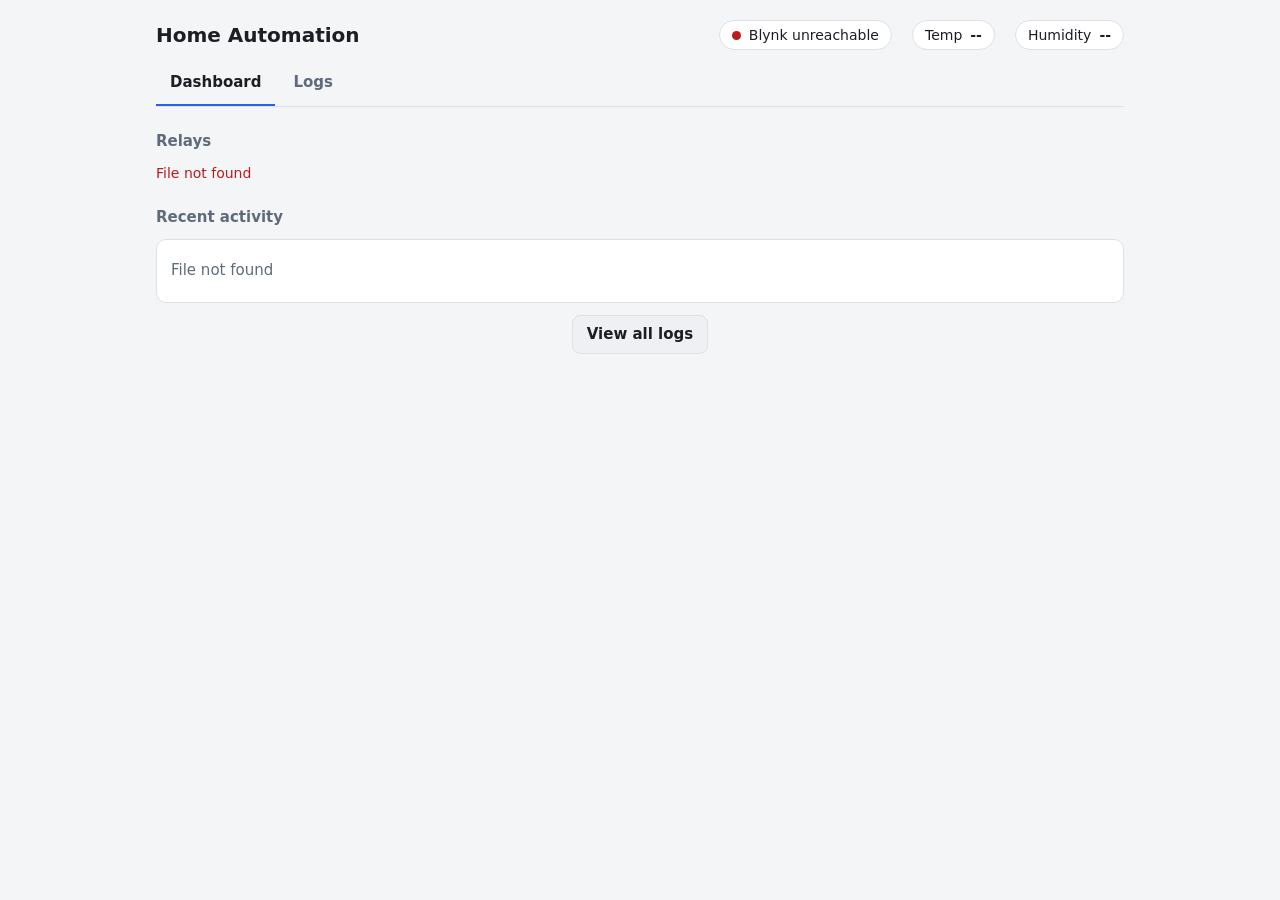
==== nas-logger/static/index.html @ b8eadbe3 "Add web app with dashboard and log browser Serves a dashboard (controller status, temperature, humid" ====
<!doctype html>
<html lang="en">
<head>
<meta charset="utf-8">
<meta name="viewport" content="width=device-width, initial-scale=1">
<title>Home Automation</title>
<style>
  :root {
    --bg: #f4f5f7; --surface: #ffffff; --surface-2: #eef0f3; --border: #dde1e6;
    --text: #1b1f24; --muted: #5f6b7a; --accent: #2563eb; --accent-text: #ffffff;
    --ok: #15803d; --bad: #b91c1c; --warn: #a16207;
    --relay: #2563eb; --network: #a16207; --system: #7c3aed;
  }
  @media (prefers-color-scheme: dark) {
    :root {
      --bg: #0f1216; --surface: #171b21; --surface-2: #1f252d; --border: #2c333d;
      --text: #e6e9ed; --muted: #95a1af; --accent: #3b82f6; --accent-text: #ffffff;
      --ok: #4ade80; --bad: #f87171; --warn: #facc15;
      --relay: #60a5fa; --network: #facc15; --system: #c4b5fd;
    }
  }
  * { box-sizing: border-box; }
  body { margin: 0; background: var(--bg); color: var(--text);
         font: 15px/1.45 system-ui, -apple-system, "Segoe UI", Roboto, sans-serif; }
  .wrap { max-width: 1000px; margin: 0 auto; padding: 0 16px 48px; }

  header { display: flex; flex-wrap: wrap; align-items: center; gap: 12px 20px; padding: 20px 0 12px; }
  header h1 { font-size: 20px; margin: 0; margin-right: auto; }
  .pill { display: inline-flex; align-items: center; gap: 8px; padding: 4px 12px; border-radius: 999px;
          background: var(--surface); border: 1px solid var(--border); font-size: 14px; }
  .dot { width: 9px; height: 9px; border-radius: 50%; background: var(--muted); flex: none; }
  .dot.ok { background: var(--ok); } .dot.bad { background: var(--bad); }
  .reading { font-variant-numeric: tabular-nums; font-weight: 600; }

  nav { display: flex; gap: 4px; border-bottom: 1px solid var(--border); margin-bottom: 20px; }
  nav button { background: none; border: 0; border-bottom: 2px solid transparent; color: var(--muted);
               padding: 10px 14px; font: inherit; font-weight: 600; cursor: pointer; }
  nav button[aria-selected="true"] { color: var(--text); border-bottom-color: var(--accent); }

  h2 { font-size: 15px; margin: 24px 0 10px; color: var(--muted); font-weight: 600; }
  .note { color: var(--muted); font-size: 14px; margin: 0 0 12px; }
  .error { color: var(--bad); }

  .grid { display: grid; grid-template-columns: repeat(auto-fill, minmax(200px, 1fr)); gap: 12px; }
  .card { background: var(--surface); border: 1px solid var(--border); border-radius: 10px; padding: 14px;
          display: flex; flex-direction: column; gap: 10px; }
  .card .top { display: flex; justify-content: space-between; align-items: baseline; gap: 8px; }
  .card .name { font-weight: 600; }
  .card .kind { color: var(--muted); font-size: 13px; }
  .state { font-size: 13px; font-weight: 600; color: var(--muted); }
  .state.on { color: var(--ok); }

  button.btn, a.btn { background: var(--surface-2); color: var(--text); border: 1px solid var(--border);
          border-radius: 8px; padding: 8px 14px; font: inherit; font-weight: 600; cursor: pointer;
          text-decoration: none; text-align: center; white-space: nowrap; }
  button.btn.primary { background: var(--accent); border-color: var(--accent); color: var(--accent-text); }
  button.btn:disabled, a.btn[aria-disabled="true"] { opacity: .45; cursor: not-allowed; pointer-events: none; }

  .toolbar { display: flex; flex-wrap: wrap; gap: 8px; margin-bottom: 12px; }
  .toolbar input, .toolbar select { background: var(--surface); color: var(--text); border: 1px solid var(--border);
          border-radius: 8px; padding: 8px 10px; font: inherit; min-width: 0; }
  .toolbar input[type="search"] { flex: 1 1 200px; }
  .toolbar .spacer { flex: 1 0 0; }

  .log { background: var(--surface); border: 1px solid var(--border); border-radius: 10px; overflow: hidden; }
  .log .day { padding: 8px 14px; background: var(--surface-2); font-size: 13px; font-weight: 600; color: var(--muted);
              border-top: 1px solid var(--border); }
  .log .day:first-child { border-top: 0; }
  .log .row { display: flex; gap: 12px; padding: 8px 14px; border-top: 1px solid var(--border); align-items: baseline; }
  .log .day + .row { border-top: 0; }
  .log .time { font-variant-numeric: tabular-nums; color: var(--muted); font-size: 14px; flex: none; }
  .log .text { overflow-wrap: anywhere; }
  .log .row .dot { align-self: center; }
  .dot.relay { background: var(--relay); } .dot.network { background: var(--network); } .dot.system { background: var(--system); }
  .log .empty { padding: 20px 14px; color: var(--muted); }
  .more { display: flex; justify-content: center; margin-top: 12px; }
  .legend { display: flex; flex-wrap: wrap; gap: 14px; font-size: 13px; color: var(--muted); margin: 10px 0 0; }
  .legend span { display: inline-flex; align-items: center; gap: 6px; }
  [hidden] { display: none !important; }
</style>
</head>
<body>
<div class="wrap">
  <header>
    <h1>Home Automation</h1>
    <span class="pill"><span id="statusDot" class="dot"></span><span id="statusText">Loading…</span></span>
    <span class="pill">Temp <span id="temp" class="reading">--</span></span>
    <span class="pill">Humidity <span id="hum" class="reading">--</span></span>
  </header>

  <nav role="tablist">
    <button role="tab" id="tabDash" aria-selected="true" data-panel="dash">Dashboard</button>
    <button role="tab" id="tabLogs" aria-selected="false" data-panel="logs">Logs</button>
  </nav>

  <section id="dash">
    <h2>Relays</h2>
    <p id="relayNote" class="note" hidden></p>
    <div id="relays" class="grid"></div>

    <h2>Recent activity</h2>
    <div id="recent" class="log"></div>
    <div class="more"><button class="btn" id="viewAll">View all logs</button></div>
  </section>

  <section id="logs" hidden>
    <div class="toolbar">
      <select id="day" aria-label="Day"><option value="">All days</option></select>
      <select id="kind" aria-label="Event type">
        <option value="">All events</option>
        <option value="relay">Relays</option>
        <option value="network">Network</option>
        <option value="system">System</option>
      </select>
      <input id="q" type="search" placeholder="Search, e.g. Relay 5 or IR remote" aria-label="Search">
    </div>
    <div class="toolbar">
      <span id="count" class="note" style="margin:0;align-self:center"></span>
      <span class="spacer"></span>
      <a class="btn" id="dlDay" aria-disabled="true">Download day (.txt)</a>
      <a class="btn" href="api/logs.zip">Download all (.zip)</a>
    </div>
    <div id="entries" class="log"></div>
    <div class="more"><button class="btn" id="more" hidden>Load more</button></div>
    <div class="legend">
      <span><span class="dot relay"></span>Relay</span>
      <span><span class="dot network"></span>Network</span>
      <span><span class="dot system"></span>System</span>
    </div>
  </section>
</div>

<script>
const $ = (s) => document.querySelector(s);
const PAGE = 200;

async function api(path, options) {
  const r = await fetch(path, options);
  const body = await r.json().catch(() => ({}));
  if (!r.ok) throw new Error(body.error || r.statusText);
  return body;
}

function el(tag, cls, text) {
  const e = document.createElement(tag);
  if (cls) e.className = cls;
  if (text != null) e.textContent = text;
  return e;
}

function fmtDay(day) {
  const d = new Date(day + "T00:00:00");
  return d.toLocaleDateString(undefined, { weekday: "short", year: "numeric", month: "short", day: "numeric" });
}

// ---------- Tabs ----------
function showTab(panel) {
  for (const b of document.querySelectorAll("nav button")) {
    const on = b.dataset.panel === panel;
    b.setAttribute("aria-selected", on);
    $("#" + b.dataset.panel).hidden = !on;
  }
  if (panel === "logs") loadEntries(true);
  try { localStorage.setItem("tab", panel); } catch (_) {}
}
for (const b of document.querySelectorAll("nav button")) b.onclick = () => showTab(b.dataset.panel);
$("#viewAll").onclick = () => showTab("logs");

// ---------- Log rendering ----------
function renderEntries(container, entries, append) {
  if (!append) container.replaceChildren();
  let lastDay = container.dataset.lastDay || "";
  if (!append) lastDay = "";
  for (const e of entries) {
    const [day, time] = e.time.split(" ");
    if (day !== lastDay) {
      container.append(el("div", "day", fmtDay(day)));
      lastDay = day;
    }
    const row = el("div", "row");
    row.append(el("span", "dot " + e.kind), el("span", "time", time), el("span", "text", e.text));
    container.append(row);
  }
  container.dataset.lastDay = lastDay;
  if (!container.children.length) container.append(el("div", "empty", "No log entries."));
}

// ---------- Dashboard ----------
let status = null;

async function loadStatus() {
  try {
    status = await api("api/status");
  } catch (err) {
    status = { blynk: true, online: false, error: err.message };
  }
  renderStatus();
}

function renderStatus() {
  const s = status;
  const dot = $("#statusDot"), text = $("#statusText"), note = $("#relayNote");
  dot.className = "dot";
  note.hidden = true;
  note.classList.remove("error");

  if (!s.blynk) {
    text.textContent = "Logs only";
    note.textContent = "Set BLYNK_TOKEN on the server to show relays and readings and control them from here.";
    note.hidden = false;
  } else if (s.error) {
    dot.classList.add("bad");
    text.textContent = "Blynk unreachable";
    note.textContent = s.error;
    note.classList.add("error");
    note.hidden = false;
  } else {
    dot.classList.add(s.online ? "ok" : "bad");
    text.textContent = s.online ? "Controller online" : "Controller offline";
    if (!s.online) {
      note.textContent = "The controller is offline, so relays can only be switched locally. States shown are the last known.";
      note.hidden = false;
    }
  }
  $("#temp").textContent = s.temperature != null ? s.temperature.toFixed(1) + " °C" : "--";
  $("#hum").textContent = s.humidity != null ? Math.round(s.humidity) + " %" : "--";

  const grid = $("#relays");
  grid.replaceChildren();
  grid.hidden = !s.relays;
  if (!s.relays) return;
  const canControl = s.online && !s.error;

  for (const r of s.relays) {
    const card = el("div", "card");
    const top = el("div", "top");
    top.append(el("span", "name", r.name), el("span", "kind", r.momentary ? "Pulse 1 s" : "On / off"));
    card.append(top);

    if (r.momentary) {
      const btn = el("button", "btn primary", "Pulse");
      btn.disabled = !canControl;
      btn.onclick = () => relayAction(btn, r, {}, "Sent");
      card.append(btn);
    } else {
      card.append(el("span", "state" + (r.on ? " on" : ""), r.on ? "ON" : "OFF"));
      const btn = el("button", "btn" + (r.on ? "" : " primary"), r.on ? "Turn off" : "Turn on");
      btn.disabled = !canControl;
      btn.onclick = () => relayAction(btn, r, { on: !r.on }, r.on ? "Turned off" : "Turned on");
      card.append(btn);
    }
    grid.append(card);
  }
}

async function relayAction(btn, relay, body, doneText) {
  const label = btn.textContent;
  btn.disabled = true;
  btn.textContent = "Sending…";
  try {
    await api("api/relay/" + relay.n, {
      method: "POST", headers: { "Content-Type": "application/json" }, body: JSON.stringify(body),
    });
    btn.textContent = doneText;
    if (!relay.momentary) relay.on = body.on;
    setTimeout(() => { renderStatus(); loadRecent(); }, 1200);
  } catch (err) {
    btn.textContent = label;
    btn.disabled = false;
    alert(relay.name + ": " + err.message);
  }
}

async function loadRecent() {
  try {
    const r = await api("api/entries?limit=15");
    renderEntries($("#recent"), r.entries, false);
  } catch (err) {
    $("#recent").replaceChildren(el("div", "empty error", err.message));
  }
}

// ---------- Logs ----------
let offset = 0;
let requestId = 0;

async function loadDays() {
  const days = await api("api/days").catch(() => []);
  const sel = $("#day");
  const current = sel.value;
  sel.replaceChildren(el("option", null, "All days"));
  sel.firstChild.value = "";
  for (const d of days) {
    const o = el("option", null, fmtDay(d.day));
    o.value = d.day;
    sel.append(o);
  }
  sel.value = current;
}

async function loadEntries(reset) {
  if (reset) offset = 0;
  const id = ++requestId;
  const params = new URLSearchParams({ offset, limit: PAGE });
  const day = $("#day").value, kind = $("#kind").value, q = $("#q").value.trim();
  if (day) params.set("day", day);
  if (kind) params.set("kind", kind);
  if (q) params.set("q", q);

  const dl = $("#dlDay");
  dl.setAttribute("aria-disabled", !day);
  if (day) dl.href = "api/logs/" + day + ".txt"; else dl.removeAttribute("href");

  try {
    const r = await api("api/entries?" + params);
    if (id !== requestId) return;  // a newer filter is already loading
    renderEntries($("#entries"), r.entries, !reset);
    offset += r.entries.length;
    $("#count").textContent = r.total === 1 ? "1 entry" : r.total.toLocaleString() + " entries";
    $("#more").hidden = offset >= r.total;
  } catch (err) {
    if (id !== requestId) return;
    $("#entries").replaceChildren(el("div", "empty error", err.message));
    $("#more").hidden = true;
  }
}

let searchTimer;
$("#q").oninput = () => { clearTimeout(searchTimer); searchTimer = setTimeout(() => loadEntries(true), 250); };
$("#day").onchange = () => loadEntries(true);
$("#kind").onchange = () => loadEntries(true);
$("#more").onclick = () => loadEntries(false);

// ---------- Start ----------
loadStatus();
loadRecent();
loadDays();
let savedTab = "dash";
try { savedTab = localStorage.getItem("tab") || "dash"; } catch (_) {}
showTab(savedTab === "logs" ? "logs" : "dash");

// Refresh while the page is visible; the server caches Blynk for 10 s
setInterval(() => {
  if (document.hidden) return;
  loadStatus();
  loadRecent();
}, 15000);
setInterval(() => { if (!document.hidden) loadDays(); }, 60000);
</script>
</body>
</html>
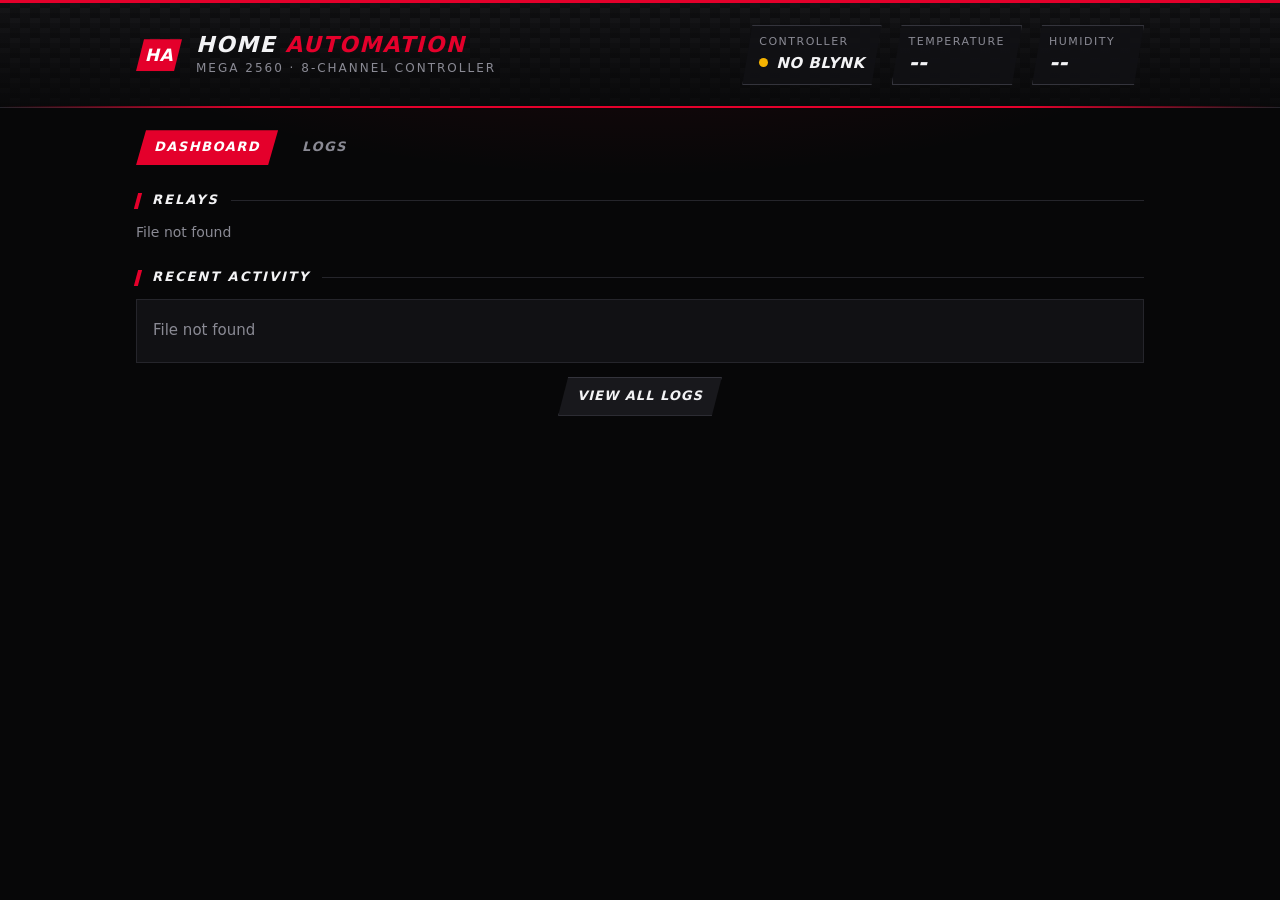
==== commit 867e29ee: "Restyle web app with a black and red theme and add a login page Carbon fibre and racing-red styling " ====
--- a/nas-logger/static/index.html
+++ b/nas-logger/static/index.html
@@ -4,93 +4,113 @@
 <meta charset="utf-8">
 <meta name="viewport" content="width=device-width, initial-scale=1">
 <title>Home Automation</title>
+<link rel="stylesheet" href="style.css">
 <style>
-  :root {
-    --bg: #f4f5f7; --surface: #ffffff; --surface-2: #eef0f3; --border: #dde1e6;
-    --text: #1b1f24; --muted: #5f6b7a; --accent: #2563eb; --accent-text: #ffffff;
-    --ok: #15803d; --bad: #b91c1c; --warn: #a16207;
-    --relay: #2563eb; --network: #a16207; --system: #7c3aed;
-  }
-  @media (prefers-color-scheme: dark) {
-    :root {
-      --bg: #0f1216; --surface: #171b21; --surface-2: #1f252d; --border: #2c333d;
-      --text: #e6e9ed; --muted: #95a1af; --accent: #3b82f6; --accent-text: #ffffff;
-      --ok: #4ade80; --bad: #f87171; --warn: #facc15;
-      --relay: #60a5fa; --network: #facc15; --system: #c4b5fd;
-    }
-  }
-  * { box-sizing: border-box; }
-  body { margin: 0; background: var(--bg); color: var(--text);
-         font: 15px/1.45 system-ui, -apple-system, "Segoe UI", Roboto, sans-serif; }
-  .wrap { max-width: 1000px; margin: 0 auto; padding: 0 16px 48px; }
-
-  header { display: flex; flex-wrap: wrap; align-items: center; gap: 12px 20px; padding: 20px 0 12px; }
-  header h1 { font-size: 20px; margin: 0; margin-right: auto; }
-  .pill { display: inline-flex; align-items: center; gap: 8px; padding: 4px 12px; border-radius: 999px;
-          background: var(--surface); border: 1px solid var(--border); font-size: 14px; }
-  .dot { width: 9px; height: 9px; border-radius: 50%; background: var(--muted); flex: none; }
-  .dot.ok { background: var(--ok); } .dot.bad { background: var(--bad); }
-  .reading { font-variant-numeric: tabular-nums; font-weight: 600; }
-
-  nav { display: flex; gap: 4px; border-bottom: 1px solid var(--border); margin-bottom: 20px; }
-  nav button { background: none; border: 0; border-bottom: 2px solid transparent; color: var(--muted);
-               padding: 10px 14px; font: inherit; font-weight: 600; cursor: pointer; }
-  nav button[aria-selected="true"] { color: var(--text); border-bottom-color: var(--accent); }
-
-  h2 { font-size: 15px; margin: 24px 0 10px; color: var(--muted); font-weight: 600; }
+  .wrap { max-width: 1040px; margin: 0 auto; padding: 0 16px 48px; }
+
+  /* Header */
+  .hero { border-bottom: 1px solid var(--border); position: relative; }
+  .hero::after { content: ""; position: absolute; left: 0; right: 0; bottom: -1px; height: 2px;
+                 background: linear-gradient(90deg, transparent, var(--red) 20%, var(--red) 80%, transparent); }
+  .hero-shade { background: linear-gradient(180deg, rgba(7,7,8,.35), rgba(7,7,8,.85)); }
+  .hero .wrap { display: flex; flex-wrap: wrap; align-items: center; gap: 16px 24px; padding-top: 22px; padding-bottom: 22px; }
+  .brand { display: flex; align-items: center; gap: 14px; margin-right: auto; }
+  .gauges { display: flex; flex-wrap: wrap; gap: 10px; }
+  .gauge { background: rgba(17,17,20,.85); border: 1px solid var(--border-hi); padding: 8px 16px; min-width: 112px;
+           clip-path: polygon(var(--cut) 0, 100% 0, calc(100% - var(--cut)) 100%, 0 100%); }
+  .gauge .label { font-size: 11px; letter-spacing: 1.5px; text-transform: uppercase; color: var(--muted); }
+  .gauge .value { font-size: 22px; font-weight: 800; font-style: italic; font-variant-numeric: tabular-nums; line-height: 1.2; }
+  .gauge .value small { font-size: 13px; color: var(--muted); font-weight: 600; margin-left: 2px; }
+  .gauge .status { display: flex; align-items: center; gap: 8px; font-size: 15px; font-weight: 700; font-style: italic;
+                   text-transform: uppercase; letter-spacing: .5px; line-height: 1.2; margin-top: 4px; }
+  .logout { margin: 0; }
+
+  /* Tabs */
+  nav { display: flex; gap: 6px; margin: 22px 0 6px; }
+  nav button { background: none; border: 0; color: var(--muted); padding: 8px 18px; font: inherit; font-weight: 800;
+               font-style: italic; text-transform: uppercase; letter-spacing: 1.5px; font-size: 13px; cursor: pointer;
+               clip-path: polygon(var(--cut) 0, 100% 0, calc(100% - var(--cut)) 100%, 0 100%); }
+  nav button:hover { color: var(--text); }
+  nav button[aria-selected="true"] { color: #fff; background: var(--red); }
+
+  h2 { display: flex; align-items: center; gap: 12px; font-size: 13px; margin: 26px 0 12px; color: var(--text);
+       font-weight: 800; font-style: italic; text-transform: uppercase; letter-spacing: 2px; }
+  h2::before { content: ""; width: 4px; height: 16px; background: var(--red); transform: skewX(-15deg); }
+  h2::after { content: ""; flex: 1; height: 1px; background: var(--border); }
   .note { color: var(--muted); font-size: 14px; margin: 0 0 12px; }
-  .error { color: var(--bad); }
-
-  .grid { display: grid; grid-template-columns: repeat(auto-fill, minmax(200px, 1fr)); gap: 12px; }
-  .card { background: var(--surface); border: 1px solid var(--border); border-radius: 10px; padding: 14px;
-          display: flex; flex-direction: column; gap: 10px; }
-  .card .top { display: flex; justify-content: space-between; align-items: baseline; gap: 8px; }
-  .card .name { font-weight: 600; }
-  .card .kind { color: var(--muted); font-size: 13px; }
-  .state { font-size: 13px; font-weight: 600; color: var(--muted); }
-  .state.on { color: var(--ok); }
-
-  button.btn, a.btn { background: var(--surface-2); color: var(--text); border: 1px solid var(--border);
-          border-radius: 8px; padding: 8px 14px; font: inherit; font-weight: 600; cursor: pointer;
-          text-decoration: none; text-align: center; white-space: nowrap; }
-  button.btn.primary { background: var(--accent); border-color: var(--accent); color: var(--accent-text); }
-  button.btn:disabled, a.btn[aria-disabled="true"] { opacity: .45; cursor: not-allowed; pointer-events: none; }
-
+
+  /* Relay cards */
+  .grid { display: grid; grid-template-columns: repeat(auto-fill, minmax(220px, 1fr)); gap: 12px; }
+  .card { position: relative; background: linear-gradient(160deg, var(--surface-2), var(--surface) 60%);
+          border: 1px solid var(--border); padding: 14px 16px 16px; display: flex; flex-direction: column; gap: 12px;
+          overflow: hidden; transition: border-color .2s, box-shadow .2s; }
+  .card::before { content: ""; position: absolute; top: 0; left: 0; width: 42px; height: 3px; background: var(--border-hi); }
+  .card:hover { border-color: var(--border-hi); }
+  .card.on { border-color: rgba(228,0,43,.6); box-shadow: 0 0 0 1px rgba(228,0,43,.25), 0 8px 30px -10px var(--red-glow); }
+  .card.on::before, .card.momentary::before { background: var(--red); }
+  .card .num { position: absolute; right: 12px; top: 4px; font-size: 40px; font-weight: 900; font-style: italic;
+               color: rgba(255,255,255,.04); line-height: 1; pointer-events: none; }
+  .card .name { font-weight: 700; font-size: 16px; }
+  .card .kind { color: var(--muted); font-size: 11px; letter-spacing: 1.5px; text-transform: uppercase; margin-top: 2px; }
+  .card .row2 { display: flex; align-items: center; justify-content: space-between; gap: 10px; }
+  .led { display: inline-flex; align-items: center; gap: 8px; font-size: 13px; font-weight: 800; font-style: italic; letter-spacing: 1px; color: var(--muted); }
+  .led::before { content: ""; width: 10px; height: 10px; border-radius: 50%; background: #2c2c33; box-shadow: inset 0 1px 2px rgba(0,0,0,.6); }
+  .led.on { color: var(--red-hi); }
+  .led.on::before { background: var(--red-hi); box-shadow: 0 0 10px var(--red), 0 0 2px #fff inset; }
+  .card .btn { flex: 1; }
+  .card .row2 .btn { flex: 0 0 auto; min-width: 116px; }
+
+  /* Logs */
   .toolbar { display: flex; flex-wrap: wrap; gap: 8px; margin-bottom: 12px; }
-  .toolbar input, .toolbar select { background: var(--surface); color: var(--text); border: 1px solid var(--border);
-          border-radius: 8px; padding: 8px 10px; font: inherit; min-width: 0; }
-  .toolbar input[type="search"] { flex: 1 1 200px; }
+  .toolbar input[type="search"] { flex: 1 1 220px; }
   .toolbar .spacer { flex: 1 0 0; }
-
-  .log { background: var(--surface); border: 1px solid var(--border); border-radius: 10px; overflow: hidden; }
-  .log .day { padding: 8px 14px; background: var(--surface-2); font-size: 13px; font-weight: 600; color: var(--muted);
-              border-top: 1px solid var(--border); }
+  .count { color: var(--muted); font-size: 13px; letter-spacing: 1px; text-transform: uppercase; align-self: center; }
+  .log { background: var(--surface); border: 1px solid var(--border); }
+  .log .day { padding: 8px 16px; background: #0c0c0e; font-size: 12px; font-weight: 800; font-style: italic; color: var(--muted);
+              text-transform: uppercase; letter-spacing: 1.5px; border-top: 1px solid var(--border); border-left: 3px solid var(--red); }
   .log .day:first-child { border-top: 0; }
-  .log .row { display: flex; gap: 12px; padding: 8px 14px; border-top: 1px solid var(--border); align-items: baseline; }
+  .log .row { display: flex; gap: 14px; padding: 9px 16px; border-top: 1px solid #1c1c21; align-items: baseline; }
+  .log .row:hover { background: var(--surface-2); }
   .log .day + .row { border-top: 0; }
-  .log .time { font-variant-numeric: tabular-nums; color: var(--muted); font-size: 14px; flex: none; }
+  .log .time { font-variant-numeric: tabular-nums; color: var(--muted); font-size: 13px; flex: none; font-family: ui-monospace, Consolas, monospace; }
   .log .text { overflow-wrap: anywhere; }
   .log .row .dot { align-self: center; }
-  .dot.relay { background: var(--relay); } .dot.network { background: var(--network); } .dot.system { background: var(--system); }
-  .log .empty { padding: 20px 14px; color: var(--muted); }
-  .more { display: flex; justify-content: center; margin-top: 12px; }
-  .legend { display: flex; flex-wrap: wrap; gap: 14px; font-size: 13px; color: var(--muted); margin: 10px 0 0; }
+  .dot.relay { background: var(--relay); box-shadow: 0 0 6px var(--red); }
+  .dot.network { background: var(--network); } .dot.system { background: var(--system); }
+  .log .empty { padding: 20px 16px; color: var(--muted); }
+  .more { display: flex; justify-content: center; margin-top: 14px; }
+  .legend { display: flex; flex-wrap: wrap; gap: 16px; font-size: 12px; color: var(--muted); margin: 12px 0 0; letter-spacing: 1px; text-transform: uppercase; }
   .legend span { display: inline-flex; align-items: center; gap: 6px; }
-  [hidden] { display: none !important; }
 </style>
 </head>
 <body>
+<header class="hero carbon">
+  <div class="hero-shade">
+    <div class="wrap">
+      <div class="brand">
+        <span class="badge">HA</span>
+        <div>
+          <h1 class="title">Home <em>Automation</em></h1>
+          <div class="subtitle">Mega 2560 · 8-channel controller</div>
+        </div>
+      </div>
+      <div class="gauges">
+        <div class="gauge"><div class="label">Controller</div>
+          <div class="status"><span id="statusDot" class="dot"></span><span id="statusText">Loading</span></div></div>
+        <div class="gauge"><div class="label">Temperature</div><div class="value" id="temp">--</div></div>
+        <div class="gauge"><div class="label">Humidity</div><div class="value" id="hum">--</div></div>
+      </div>
+      <form class="logout" method="post" action="logout" id="logout" hidden>
+        <button class="btn" type="submit">Log out</button>
+      </form>
+    </div>
+  </div>
+</header>
+
 <div class="wrap">
-  <header>
-    <h1>Home Automation</h1>
-    <span class="pill"><span id="statusDot" class="dot"></span><span id="statusText">Loading…</span></span>
-    <span class="pill">Temp <span id="temp" class="reading">--</span></span>
-    <span class="pill">Humidity <span id="hum" class="reading">--</span></span>
-  </header>
-
   <nav role="tablist">
-    <button role="tab" id="tabDash" aria-selected="true" data-panel="dash">Dashboard</button>
-    <button role="tab" id="tabLogs" aria-selected="false" data-panel="logs">Logs</button>
+    <button role="tab" aria-selected="true" data-panel="dash">Dashboard</button>
+    <button role="tab" aria-selected="false" data-panel="logs">Logs</button>
   </nav>
 
   <section id="dash">
@@ -104,6 +124,7 @@
   </section>
 
   <section id="logs" hidden>
+    <h2>Event log</h2>
     <div class="toolbar">
       <select id="day" aria-label="Day"><option value="">All days</option></select>
       <select id="kind" aria-label="Event type">
@@ -115,10 +136,10 @@
       <input id="q" type="search" placeholder="Search, e.g. Relay 5 or IR remote" aria-label="Search">
     </div>
     <div class="toolbar">
-      <span id="count" class="note" style="margin:0;align-self:center"></span>
+      <span id="count" class="count"></span>
       <span class="spacer"></span>
       <a class="btn" id="dlDay" aria-disabled="true">Download day (.txt)</a>
-      <a class="btn" href="api/logs.zip">Download all (.zip)</a>
+      <a class="btn primary" href="api/logs.zip">Download all (.zip)</a>
     </div>
     <div id="entries" class="log"></div>
     <div class="more"><button class="btn" id="more" hidden>Load more</button></div>
@@ -136,6 +157,10 @@
 
 async function api(path, options) {
   const r = await fetch(path, options);
+  if (r.status === 401) {  // session expired or server restarted
+    location.href = "login";
+    throw new Error("Not logged in");
+  }
   const body = await r.json().catch(() => ({}));
   if (!r.ok) throw new Error(body.error || r.statusText);
   return body;
@@ -169,8 +194,7 @@
 // ---------- Log rendering ----------
 function renderEntries(container, entries, append) {
   if (!append) container.replaceChildren();
-  let lastDay = container.dataset.lastDay || "";
-  if (!append) lastDay = "";
+  let lastDay = append ? container.dataset.lastDay || "" : "";
   for (const e of entries) {
     const [day, time] = e.time.split(" ");
     if (day !== lastDay) {
@@ -197,12 +221,19 @@
   renderStatus();
 }
 
+function setReading(id, value, unit) {
+  const e = $(id);
+  e.replaceChildren(value);
+  if (value !== "--") e.append(el("small", null, unit));
+}
+
 function renderStatus() {
   const s = status;
   const dot = $("#statusDot"), text = $("#statusText"), note = $("#relayNote");
   dot.className = "dot";
   note.hidden = true;
   note.classList.remove("error");
+  if (s.login) $("#logout").hidden = false;
 
   if (!s.blynk) {
     text.textContent = "Logs only";
@@ -210,20 +241,20 @@
     note.hidden = false;
   } else if (s.error) {
     dot.classList.add("bad");
-    text.textContent = "Blynk unreachable";
+    text.textContent = "No Blynk";
     note.textContent = s.error;
     note.classList.add("error");
     note.hidden = false;
   } else {
     dot.classList.add(s.online ? "ok" : "bad");
-    text.textContent = s.online ? "Controller online" : "Controller offline";
+    text.textContent = s.online ? "Online" : "Offline";
     if (!s.online) {
       note.textContent = "The controller is offline, so relays can only be switched locally. States shown are the last known.";
       note.hidden = false;
     }
   }
-  $("#temp").textContent = s.temperature != null ? s.temperature.toFixed(1) + " °C" : "--";
-  $("#hum").textContent = s.humidity != null ? Math.round(s.humidity) + " %" : "--";
+  setReading("#temp", s.temperature != null ? s.temperature.toFixed(1) : "--", "°C");
+  setReading("#hum", s.humidity != null ? String(Math.round(s.humidity)) : "--", "%");
 
   const grid = $("#relays");
   grid.replaceChildren();
@@ -232,10 +263,11 @@
   const canControl = s.online && !s.error;
 
   for (const r of s.relays) {
-    const card = el("div", "card");
-    const top = el("div", "top");
-    top.append(el("span", "name", r.name), el("span", "kind", r.momentary ? "Pulse 1 s" : "On / off"));
-    card.append(top);
+    const card = el("div", "card" + (r.momentary ? " momentary" : r.on ? " on" : ""));
+    card.append(el("span", "num", String(r.n).padStart(2, "0")));
+    const head = el("div");
+    head.append(el("div", "name", r.name), el("div", "kind", r.momentary ? "Momentary · 1 s pulse" : "Power · on / off"));
+    card.append(head);
 
     if (r.momentary) {
       const btn = el("button", "btn primary", "Pulse");
@@ -243,11 +275,12 @@
       btn.onclick = () => relayAction(btn, r, {}, "Sent");
       card.append(btn);
     } else {
-      card.append(el("span", "state" + (r.on ? " on" : ""), r.on ? "ON" : "OFF"));
+      const row = el("div", "row2");
       const btn = el("button", "btn" + (r.on ? "" : " primary"), r.on ? "Turn off" : "Turn on");
       btn.disabled = !canControl;
-      btn.onclick = () => relayAction(btn, r, { on: !r.on }, r.on ? "Turned off" : "Turned on");
-      card.append(btn);
+      btn.onclick = () => relayAction(btn, r, { on: !r.on }, r.on ? "Off" : "On");
+      row.append(el("span", "led" + (r.on ? " on" : ""), r.on ? "ON" : "OFF"), btn);
+      card.append(row);
     }
     grid.append(card);
   }
--- a/nas-logger/static/style.css
+++ b/nas-logger/static/style.css
@@ -0,0 +1,81 @@
+/* Black Edition theme: gloss black, carbon fibre, racing red */
+:root {
+  color-scheme: dark;
+  --bg: #070708;
+  --surface: #111114;
+  --surface-2: #18181c;
+  --border: #25252b;
+  --border-hi: #34343c;
+  --text: #f3f3f5;
+  --muted: #8a8a94;
+  --red: #e4002b;
+  --red-hi: #ff2a4f;
+  --red-glow: rgba(228, 0, 43, 0.38);
+  --ok: #35d07f;
+  --warn: #f5b301;
+  --relay: #ff2a4f;
+  --network: #f5b301;
+  --system: #c9c9d1;
+  --cut: 10px;  /* angled corner size */
+}
+* { box-sizing: border-box; }
+html { background: var(--bg); }
+body {
+  margin: 0; min-height: 100vh; color: var(--text);
+  font: 15px/1.45 "Segoe UI", system-ui, -apple-system, Roboto, sans-serif;
+  background:
+    radial-gradient(1000px 420px at 50% -120px, rgba(228, 0, 43, 0.16), transparent 70%),
+    var(--bg);
+  border-top: 3px solid var(--red);
+}
+
+/* Carbon fibre weave */
+.carbon {
+  background:
+    linear-gradient(27deg, #131315 5px, transparent 5px) 0 5px,
+    linear-gradient(207deg, #131315 5px, transparent 5px) 10px 0,
+    linear-gradient(27deg, #1d1d20 5px, transparent 5px) 0 10px,
+    linear-gradient(207deg, #1d1d20 5px, transparent 5px) 10px 5px,
+    linear-gradient(90deg, #17171a 10px, transparent 10px),
+    linear-gradient(#19191c 25%, #161618 25%, #161618 50%, transparent 50%, transparent 75%, #1f1f22 75%, #1f1f22);
+  background-color: #121214;
+  background-size: 20px 20px;
+}
+
+/* Brand mark */
+.badge {
+  display: inline-grid; place-items: center; flex: none;
+  width: 46px; height: 32px; background: var(--red); color: #fff;
+  font-weight: 900; font-style: italic; font-size: 17px; letter-spacing: 0.5px;
+  clip-path: polygon(8px 0, 100% 0, calc(100% - 8px) 100%, 0 100%);
+  box-shadow: 0 0 24px var(--red-glow);
+}
+.title { margin: 0; font-size: 22px; font-weight: 900; font-style: italic; text-transform: uppercase; letter-spacing: 1.5px; line-height: 1.1; }
+.title em { color: var(--red); font-style: inherit; }
+.subtitle { color: var(--muted); font-size: 12px; letter-spacing: 2px; text-transform: uppercase; margin-top: 3px; }
+
+/* Buttons */
+.btn {
+  display: inline-block; border: 1px solid var(--border-hi); background: var(--surface-2); color: var(--text);
+  padding: 9px 18px; font: inherit; font-weight: 700; font-style: italic; letter-spacing: 1px; text-transform: uppercase;
+  font-size: 13px; cursor: pointer; text-decoration: none; text-align: center; white-space: nowrap;
+  clip-path: polygon(var(--cut) 0, 100% 0, calc(100% - var(--cut)) 100%, 0 100%);
+  transition: background .15s, color .15s, box-shadow .15s;
+}
+.btn:hover { background: #222228; }
+.btn.primary { background: linear-gradient(180deg, var(--red-hi), var(--red)); border-color: var(--red); color: #fff; }
+.btn.primary:hover { background: var(--red-hi); }
+.btn:disabled, .btn[aria-disabled="true"] { opacity: .4; cursor: not-allowed; pointer-events: none; }
+.btn:focus-visible, input:focus-visible, select:focus-visible { outline: 2px solid var(--red-hi); outline-offset: 2px; }
+
+input, select {
+  background: var(--surface); color: var(--text); border: 1px solid var(--border-hi); border-radius: 0;
+  padding: 9px 12px; font: inherit; min-width: 0;
+}
+input:focus, select:focus { border-color: var(--red); }
+
+.dot { width: 9px; height: 9px; border-radius: 50%; background: var(--muted); flex: none; }
+.dot.ok { background: var(--ok); box-shadow: 0 0 8px var(--ok); }
+.dot.bad { background: var(--warn); }
+.error { color: var(--red-hi); }
+[hidden] { display: none !important; }
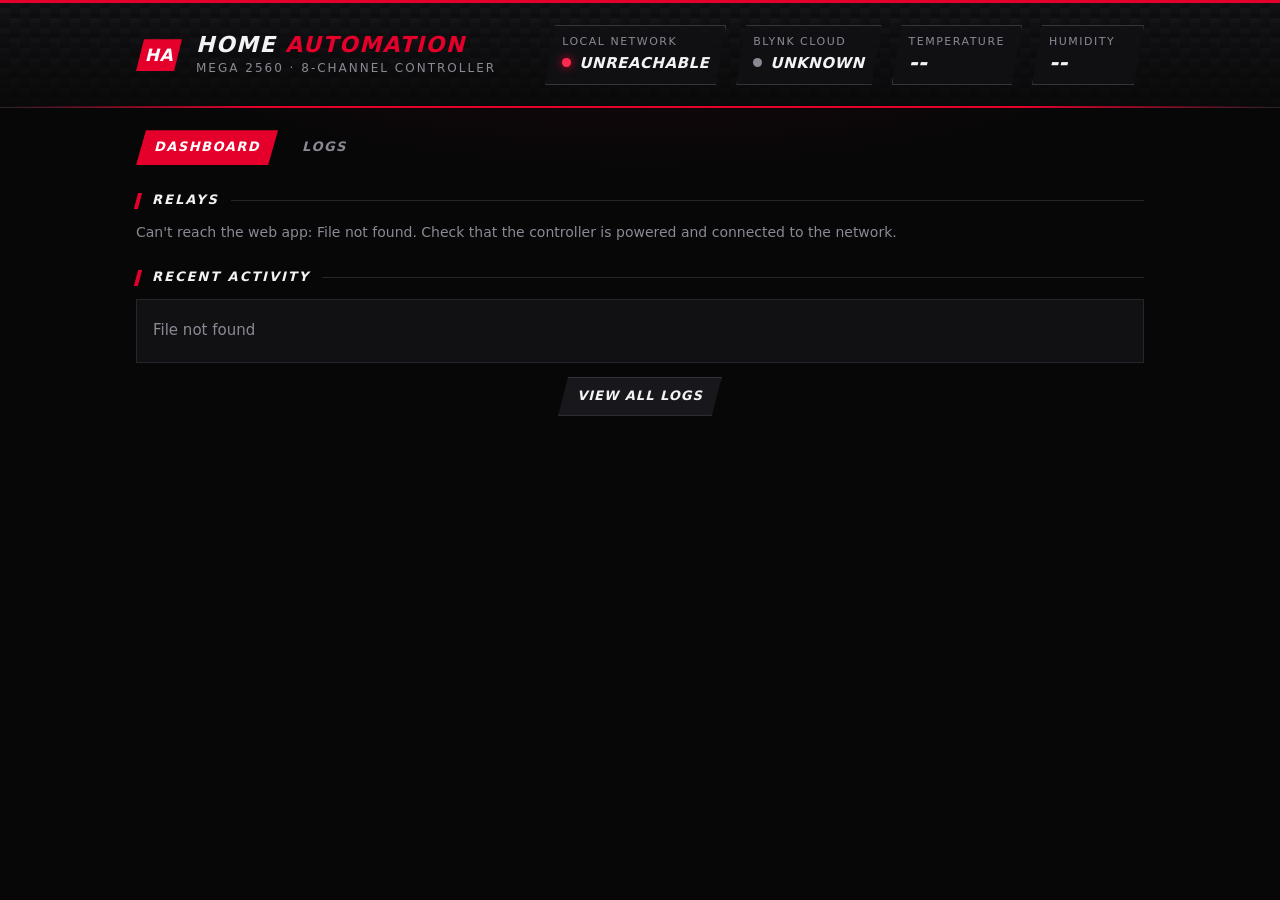
==== commit 38b058c2: "Control the controller directly over the LAN instead of through Blynk The web app now sends UDP comm" ====
--- a/nas-logger/static/index.html
+++ b/nas-logger/static/index.html
@@ -23,7 +23,11 @@
   .gauge .value small { font-size: 13px; color: var(--muted); font-weight: 600; margin-left: 2px; }
   .gauge .status { display: flex; align-items: center; gap: 8px; font-size: 15px; font-weight: 700; font-style: italic;
                    text-transform: uppercase; letter-spacing: .5px; line-height: 1.2; margin-top: 4px; }
-  .logout { margin: 0; }
+  .logout { margin: 0 0 0 auto; }
+  @media (max-width: 600px) {
+    .gauges { display: grid; grid-template-columns: 1fr 1fr; width: 100%; }
+    .gauge { min-width: 0; }
+  }
 
   /* Tabs */
   nav { display: flex; gap: 6px; margin: 22px 0 6px; }
@@ -91,18 +95,17 @@
         <span class="badge">HA</span>
         <div>
           <h1 class="title">Home <em>Automation</em></h1>
-          <div class="subtitle">Mega 2560 · 8-channel controller</div>
+          <div class="subtitle">Mega 2560 · 8-channel controller<span id="uptime"></span></div>
         </div>
       </div>
       <div class="gauges">
-        <div class="gauge"><div class="label">Controller</div>
-          <div class="status"><span id="statusDot" class="dot"></span><span id="statusText">Loading</span></div></div>
+        <div class="gauge" id="lan"><div class="label">Local network</div>
+          <div class="status"><span class="dot"></span><span class="state">Loading</span></div></div>
+        <div class="gauge" id="cloud"><div class="label">Blynk cloud</div>
+          <div class="status"><span class="dot"></span><span class="state">Loading</span></div></div>
         <div class="gauge"><div class="label">Temperature</div><div class="value" id="temp">--</div></div>
         <div class="gauge"><div class="label">Humidity</div><div class="value" id="hum">--</div></div>
       </div>
-      <form class="logout" method="post" action="logout" id="logout" hidden>
-        <button class="btn" type="submit">Log out</button>
-      </form>
     </div>
   </div>
 </header>
@@ -111,6 +114,9 @@
   <nav role="tablist">
     <button role="tab" aria-selected="true" data-panel="dash">Dashboard</button>
     <button role="tab" aria-selected="false" data-panel="logs">Logs</button>
+    <form class="logout" method="post" action="logout" id="logout" hidden>
+      <button class="btn" type="submit">Log out</button>
+    </form>
   </nav>
 
   <section id="dash">
@@ -215,10 +221,20 @@
 async function loadStatus() {
   try {
     status = await api("api/status");
-  } catch (err) {
-    status = { blynk: true, online: false, error: err.message };
+  } catch (err) {  // the web app itself is unreachable
+    status = { configured: true, reachable: false, error: "Can't reach the web app: " + err.message };
   }
   renderStatus();
+}
+
+function duration(s) {
+  const d = Math.floor(s / 86400), h = Math.floor(s % 86400 / 3600), m = Math.floor(s % 3600 / 60);
+  return d ? `${d}d ${h}h` : h ? `${h}h ${m}m` : m ? `${m}m` : `${s}s`;
+}
+
+function setLink(id, state, text) {
+  $(id + " .dot").className = "dot " + state;
+  $(id + " .state").textContent = text;
 }
 
 function setReading(id, value, unit) {
@@ -229,27 +245,29 @@
 
 function renderStatus() {
   const s = status;
-  const dot = $("#statusDot"), text = $("#statusText"), note = $("#relayNote");
-  dot.className = "dot";
+  const note = $("#relayNote");
   note.hidden = true;
   note.classList.remove("error");
   if (s.login) $("#logout").hidden = false;
-
-  if (!s.blynk) {
-    text.textContent = "Logs only";
-    note.textContent = "Set BLYNK_TOKEN on the server to show relays and readings and control them from here.";
+  $("#uptime").textContent = s.reachable ? " · up " + duration(s.uptime) : "";
+
+  if (!s.configured) {
+    setLink("#lan", "", "Not set up");
+    setLink("#cloud", "", "Unknown");
+    note.textContent = "Set DEVICE_IP and DEVICE_KEY on the server to show the relays and control them from here.";
     note.hidden = false;
-  } else if (s.error) {
-    dot.classList.add("bad");
-    text.textContent = "No Blynk";
-    note.textContent = s.error;
+  } else if (!s.reachable) {
+    setLink("#lan", "down", "Unreachable");
+    setLink("#cloud", "", "Unknown");
+    note.textContent = s.error + (s.lastSeenAgo != null ? ` (last reply ${duration(s.lastSeenAgo)} ago)` : "") +
+      ". Check that the controller is powered and connected to the network.";
     note.classList.add("error");
     note.hidden = false;
   } else {
-    dot.classList.add(s.online ? "ok" : "bad");
-    text.textContent = s.online ? "Online" : "Offline";
-    if (!s.online) {
-      note.textContent = "The controller is offline, so relays can only be switched locally. States shown are the last known.";
+    setLink("#lan", "ok", "Online");
+    setLink("#cloud", s.blynk ? "ok" : "bad", s.blynk ? "Connected" : "Offline");
+    if (!s.blynk) {
+      note.textContent = "Blynk is offline (internet or Blynk server down). You can still control everything from this page.";
       note.hidden = false;
     }
   }
@@ -260,7 +278,7 @@
   grid.replaceChildren();
   grid.hidden = !s.relays;
   if (!s.relays) return;
-  const canControl = s.online && !s.error;
+  const canControl = s.reachable;
 
   for (const r of s.relays) {
     const card = el("div", "card" + (r.momentary ? " momentary" : r.on ? " on" : ""));
@@ -291,12 +309,12 @@
   btn.disabled = true;
   btn.textContent = "Sending…";
   try {
-    await api("api/relay/" + relay.n, {
+    // The reply is the controller's state right after the command
+    const newStatus = await api("api/relay/" + relay.n, {
       method: "POST", headers: { "Content-Type": "application/json" }, body: JSON.stringify(body),
     });
     btn.textContent = doneText;
-    if (!relay.momentary) relay.on = body.on;
-    setTimeout(() => { renderStatus(); loadRecent(); }, 1200);
+    setTimeout(() => { status = newStatus; renderStatus(); loadRecent(); }, 1200);
   } catch (err) {
     btn.textContent = label;
     btn.disabled = false;
@@ -372,12 +390,9 @@
 try { savedTab = localStorage.getItem("tab") || "dash"; } catch (_) {}
 showTab(savedTab === "logs" ? "logs" : "dash");
 
-// Refresh while the page is visible; the server caches Blynk for 10 s
-setInterval(() => {
-  if (document.hidden) return;
-  loadStatus();
-  loadRecent();
-}, 15000);
+// Refresh while the page is visible
+setInterval(() => { if (!document.hidden) loadStatus(); }, 5000);
+setInterval(() => { if (!document.hidden) loadRecent(); }, 15000);
 setInterval(() => { if (!document.hidden) loadDays(); }, 60000);
 </script>
 </body>
--- a/nas-logger/static/style.css
+++ b/nas-logger/static/style.css
@@ -77,5 +77,6 @@
 .dot { width: 9px; height: 9px; border-radius: 50%; background: var(--muted); flex: none; }
 .dot.ok { background: var(--ok); box-shadow: 0 0 8px var(--ok); }
 .dot.bad { background: var(--warn); }
+.dot.down { background: var(--red-hi); box-shadow: 0 0 8px var(--red); }
 .error { color: var(--red-hi); }
 [hidden] { display: none !important; }
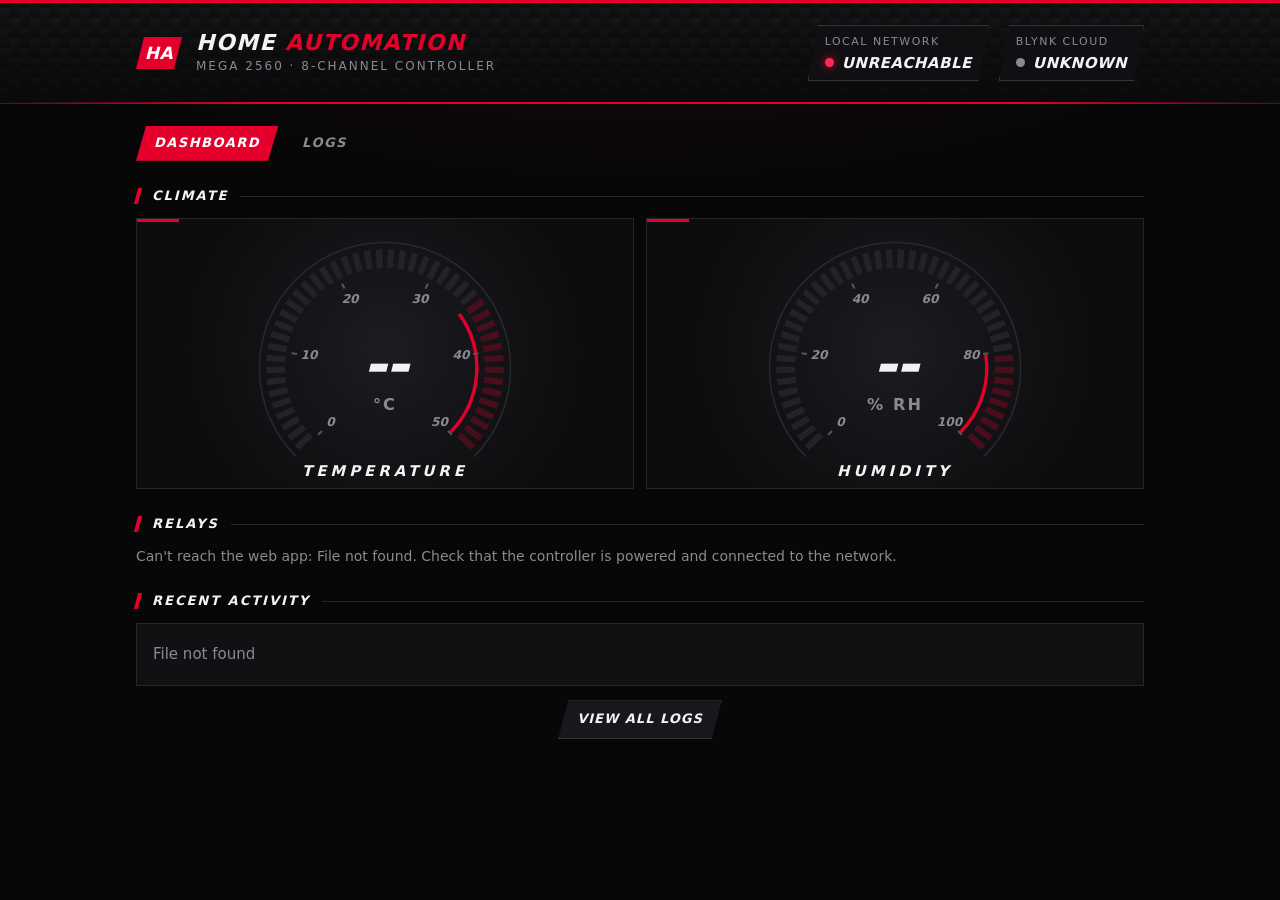
==== commit c542447e: "Show temperature and humidity as Type R style dials Segmented arc gauges with a redline zone, a larg" ====
--- a/nas-logger/static/index.html
+++ b/nas-logger/static/index.html
@@ -42,6 +42,28 @@
   h2::before { content: ""; width: 4px; height: 16px; background: var(--red); transform: skewX(-15deg); }
   h2::after { content: ""; flex: 1; height: 1px; background: var(--border); }
   .note { color: var(--muted); font-size: 14px; margin: 0 0 12px; }
+
+  /* Climate dials: segmented arc with a redline, like a digital rev counter */
+  .dials { display: grid; grid-template-columns: repeat(2, minmax(0, 1fr)); gap: 12px; }
+  .dial-card { position: relative; display: flex; justify-content: center; padding: 14px 10px 4px;
+               border: 1px solid var(--border); overflow: hidden;
+               background: radial-gradient(circle at 50% 48%, #1c1c21 0, #0d0d0f 68%); }
+  .dial-card::before { content: ""; position: absolute; top: 0; left: 0; width: 42px; height: 3px; background: var(--red); }
+  .dial { display: block; width: 100%; max-width: 270px; overflow: visible; }
+  .dial .ring { fill: none; stroke: #2a2a31; stroke-width: 1; }
+  .dial .redline { fill: none; stroke: var(--red); stroke-width: 2.5; }
+  .dial .seg { stroke: #222228; stroke-width: 4.6; transition: stroke .12s; }
+  .dial .seg.red { stroke: rgba(228, 0, 43, .26); }
+  .dial .seg.lit { stroke: #ececf1; }
+  .dial .seg.red.lit { stroke: var(--red-hi); filter: drop-shadow(0 0 3px var(--red)); }
+  .dial .major { stroke: #55555f; stroke-width: 1.5; }
+  .dial .tick { fill: var(--muted); font-size: 9px; font-weight: 700; font-style: italic; text-anchor: middle; dominant-baseline: middle; }
+  .dial .value { fill: var(--text); font-size: 42px; font-weight: 900; font-style: italic; text-anchor: middle;
+                 font-variant-numeric: tabular-nums; letter-spacing: -1px; }
+  .dial .unit { fill: var(--muted); font-size: 12px; font-weight: 700; letter-spacing: 1.5px; text-anchor: middle; }
+  .dial .zone { font-size: 10px; font-weight: 800; font-style: italic; letter-spacing: 2px; text-anchor: middle; fill: var(--muted); }
+  .dial .zone.hot { fill: var(--red-hi); }
+  .dial .label { fill: var(--text); font-size: 11px; font-weight: 800; font-style: italic; letter-spacing: 3px; text-anchor: middle; }
 
   /* Relay cards */
   .grid { display: grid; grid-template-columns: repeat(auto-fill, minmax(220px, 1fr)); gap: 12px; }
@@ -103,8 +125,6 @@
           <div class="status"><span class="dot"></span><span class="state">Loading</span></div></div>
         <div class="gauge" id="cloud"><div class="label">Blynk cloud</div>
           <div class="status"><span class="dot"></span><span class="state">Loading</span></div></div>
-        <div class="gauge"><div class="label">Temperature</div><div class="value" id="temp">--</div></div>
-        <div class="gauge"><div class="label">Humidity</div><div class="value" id="hum">--</div></div>
       </div>
     </div>
   </div>
@@ -120,6 +140,12 @@
   </nav>
 
   <section id="dash">
+    <h2>Climate</h2>
+    <div class="dials">
+      <div class="dial-card" id="tempDial"></div>
+      <div class="dial-card" id="humDial"></div>
+    </div>
+
     <h2>Relays</h2>
     <p id="relayNote" class="note" hidden></p>
     <div id="relays" class="grid"></div>
@@ -237,11 +263,110 @@
   $(id + " .state").textContent = text;
 }
 
-function setReading(id, value, unit) {
-  const e = $(id);
-  e.replaceChildren(value);
-  if (value !== "--") e.append(el("small", null, unit));
-}
+// ---------- Climate dials ----------
+const SVG_NS = "http://www.w3.org/2000/svg";
+const SEGMENTS = 46;
+const reducedMotion = matchMedia("(prefers-reduced-motion: reduce)").matches;
+
+function svg(tag, attrs, parent, text) {
+  const e = document.createElementNS(SVG_NS, tag);
+  for (const [k, v] of Object.entries(attrs)) e.setAttribute(k, v);
+  if (text != null) e.textContent = text;
+  parent.append(e);
+  return e;
+}
+
+// t = 0..1 along a 270° arc that opens at the bottom, like a rev counter
+function polar(r, t) {
+  const a = (135 + 270 * t) * Math.PI / 180;
+  return [100 + r * Math.cos(a), 100 + r * Math.sin(a)];
+}
+
+function arcPath(r, t0, t1) {
+  const [x0, y0] = polar(r, t0), [x1, y1] = polar(r, t1);
+  return `M${x0} ${y0} A${r} ${r} 0 ${(t1 - t0) * 270 > 180 ? 1 : 0} 1 ${x1} ${y1}`;
+}
+
+function makeDial(container, cfg) {
+  const range = cfg.max - cfg.min;
+  const redT = (cfg.red - cfg.min) / range;
+  const root = svg("svg", { viewBox: "0 0 200 186", class: "dial", role: "img", "aria-label": cfg.label }, container);
+  svg("path", { d: arcPath(93, 0, 1), class: "ring" }, root);
+  svg("path", { d: arcPath(68, redT, 1), class: "redline" }, root);
+
+  const segs = [];
+  for (let i = 0; i < SEGMENTS; i++) {
+    const t = (i + 0.5) / SEGMENTS;
+    const [x1, y1] = polar(74, t), [x2, y2] = polar(88, t);
+    segs.push(svg("line", { x1, y1, x2, y2, class: "seg" + (t >= redT ? " red" : "") }, root));
+  }
+  for (const v of cfg.majors) {
+    const t = (v - cfg.min) / range;
+    const [x1, y1] = polar(66, t), [x2, y2] = polar(70, t), [tx, ty] = polar(57, t);
+    svg("line", { x1, y1, x2, y2, class: "major" }, root);
+    svg("text", { x: tx, y: ty, class: "tick" }, root, v);
+  }
+  const value = svg("text", { x: 100, y: 112, class: "value" }, root, "--");
+  svg("text", { x: 100, y: 131, class: "unit" }, root, cfg.unit);
+  const zone = svg("text", { x: 100, y: 150, class: "zone" }, root, "");
+  svg("text", { x: 100, y: 180, class: "label" }, root, cfg.label.toUpperCase());
+
+  let shown = null, target = null, frame = 0, sweptIn = false;
+
+  function draw(v) {
+    const t = v == null ? 0 : Math.min(1, Math.max(0, (v - cfg.min) / range));
+    const lit = Math.round(t * SEGMENTS);
+    segs.forEach((s, i) => s.classList.toggle("lit", i < lit));
+    value.textContent = v == null ? "--" : v.toFixed(cfg.decimals);
+  }
+
+  function animate(from, to, ms) {
+    return new Promise((done) => {
+      const start = performance.now();
+      cancelAnimationFrame(frame);
+      const step = (now) => {
+        const p = Math.min(1, (now - start) / ms);
+        shown = from + (to - from) * (1 - Math.pow(1 - p, 3));  // ease out
+        draw(shown);
+        if (p < 1) frame = requestAnimationFrame(step); else done();
+      };
+      frame = requestAnimationFrame(step);
+    });
+  }
+
+  return {
+    async set(v) {
+      if (v === target) return;
+      target = v;
+      const z = v == null ? null : cfg.zones.find(([limit]) => v < limit) || cfg.zones[cfg.zones.length - 1];
+      zone.textContent = z ? z[1] : "";
+      zone.classList.toggle("hot", v != null && v >= cfg.red);
+
+      if (v == null || reducedMotion) {
+        cancelAnimationFrame(frame);
+        shown = v;
+        return draw(v);
+      }
+      if (!sweptIn) {  // start-up sweep: full scale and back, like a cluster self-test
+        sweptIn = true;
+        await animate(cfg.min, cfg.max, 650);
+        return animate(cfg.max, target, 800);
+      }
+      animate(shown ?? cfg.min, v, 600);
+    },
+  };
+}
+
+const tempDial = makeDial($("#tempDial"), {
+  label: "Temperature", unit: "°C", min: 0, max: 50, red: 35, decimals: 1,
+  majors: [0, 10, 20, 30, 40, 50],
+  zones: [[18, "COLD"], [28, "NORMAL"], [35, "WARM"], [Infinity, "HOT"]],
+});
+const humDial = makeDial($("#humDial"), {
+  label: "Humidity", unit: "% RH", min: 0, max: 100, red: 80, decimals: 0,
+  majors: [0, 20, 40, 60, 80, 100],
+  zones: [[30, "DRY"], [60, "NORMAL"], [80, "HUMID"], [Infinity, "VERY HUMID"]],
+});
 
 function renderStatus() {
   const s = status;
@@ -271,8 +396,8 @@
       note.hidden = false;
     }
   }
-  setReading("#temp", s.temperature != null ? s.temperature.toFixed(1) : "--", "°C");
-  setReading("#hum", s.humidity != null ? String(Math.round(s.humidity)) : "--", "%");
+  tempDial.set(s.reachable ? s.temperature ?? null : null);
+  humDial.set(s.reachable ? s.humidity ?? null : null);
 
   const grid = $("#relays");
   grid.replaceChildren();
